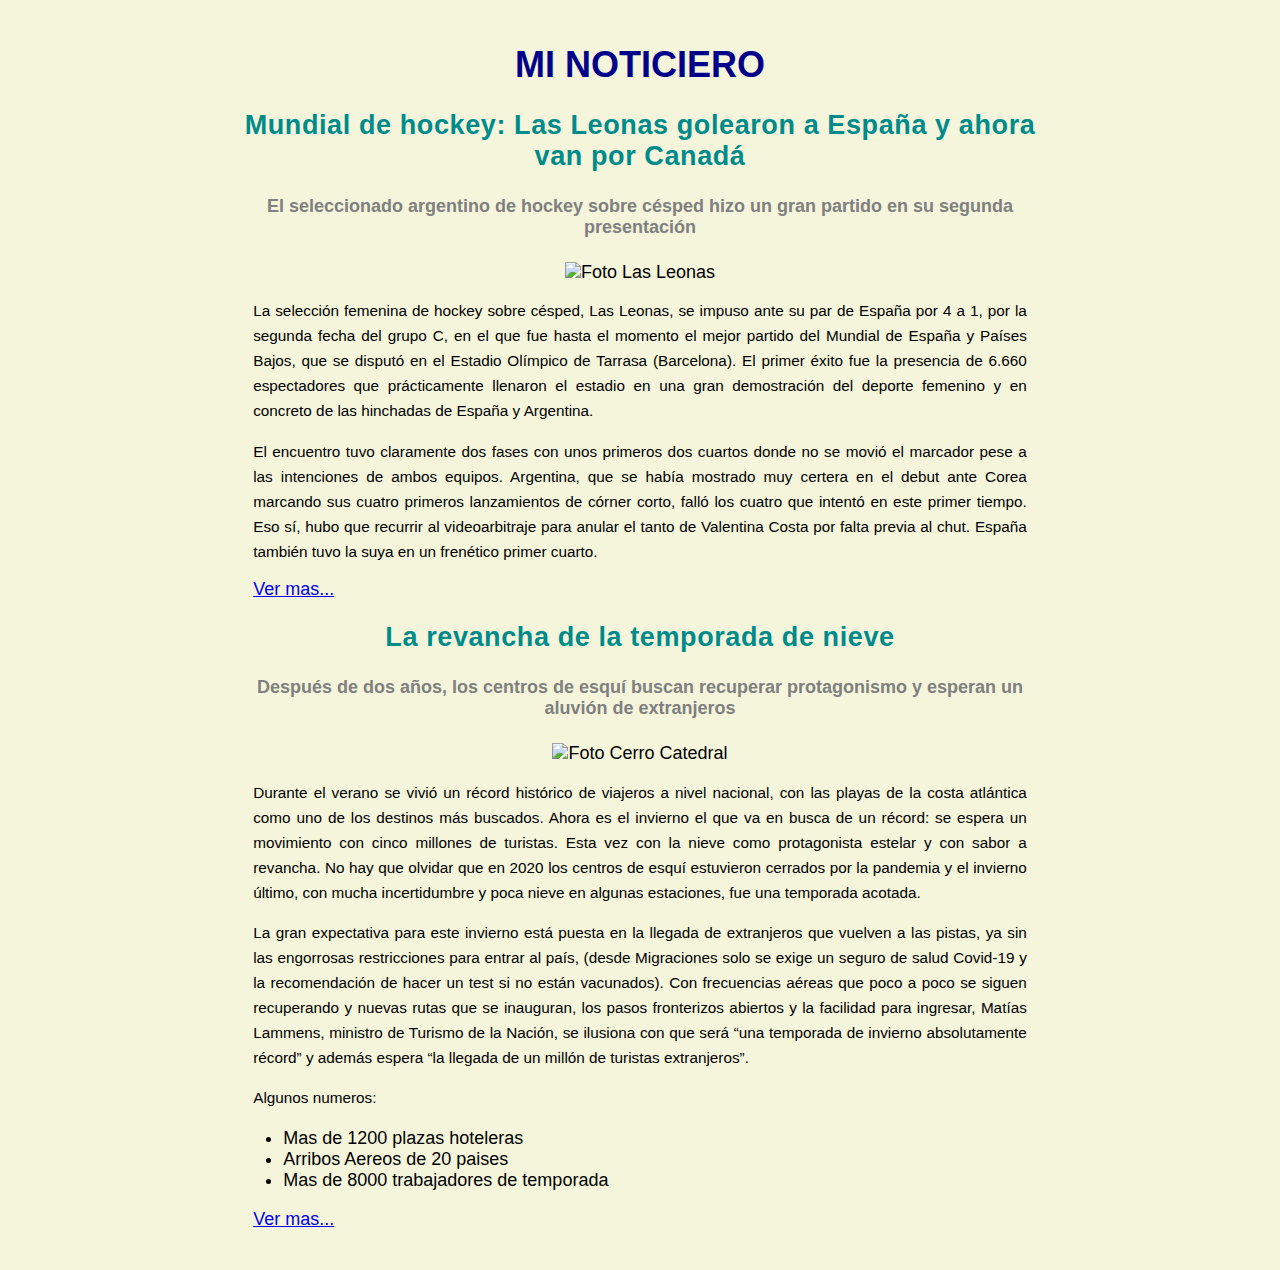
==== clase1.html @ a0bf460a "agrego ejercicio 3" ====
<!DOCTYPE html>
<html lang="en">
  <head>
    <meta charset="UTF-8" />
    <meta name="viewport" content="width=device-width, initial-scale=1.0" />
    <meta http-equiv="X-UA-Compatible" content="ie=edge" />
    <!-- Para el Ejercicio de la Clase 1 habilito este css -->
    <link rel="stylesheet" href="/css/estilo-clase-1.css" />
    <!-- Para el Ejercicio de la Clase 2 habilito este css -->
    <!-- <link rel="stylesheet" href="/css/estilo-clase-flexbox.css" /> -->
    <title>Front End - Ejercicio 1</title>
  </head>
  <!-- Enunciado
Armar una página que contenga 2 noticias:
Cada una debe tener:
● Un título
● Un subtítulo
● Una imagen
● Un enlace al portal donde está la noticia.
● Los textos deben estar justificados y los títulos
centrados, tener estilos y colores. También aplicar
una lista y un color de fondo. -->
  <body>
    <h1>Mi Noticiero</h1>
    <div class="contenidos">
      <div class="entrada-news">
        <h2>
          Mundial de hockey: Las Leonas golearon a España y ahora van por Canadá
        </h2>
        <h4>
          El seleccionado argentino de hockey sobre césped hizo un gran partido
          en su segunda presentación
        </h4>
        <img
          src="https://images.pagina12.com.ar/styles/focal_3_2_960x640/public/2022-07/568182-leonas-20efe.jpeg?itok=KvPvKa-x"
          alt="Foto Las Leonas"
        />
        <p>
          La selección femenina de hockey sobre césped, Las Leonas, se impuso
          ante su par de España por 4 a 1, por la segunda fecha del grupo C, en
          el que fue hasta el momento el mejor partido del Mundial de España y
          Países Bajos, que se disputó en el Estadio Olímpico de Tarrasa
          (Barcelona). El primer éxito fue la presencia de 6.660 espectadores
          que prácticamente llenaron el estadio en una gran demostración del
          deporte femenino y en concreto de las hinchadas de España y Argentina.
        </p>
        <p>
          El encuentro tuvo claramente dos fases con unos primeros dos cuartos
          donde no se movió el marcador pese a las intenciones de ambos equipos.
          Argentina, que se había mostrado muy certera en el debut ante Corea
          marcando sus cuatro primeros lanzamientos de córner corto, falló los
          cuatro que intentó en este primer tiempo. Eso sí, hubo que recurrir al
          videoarbitraje para anular el tanto de Valentina Costa por falta
          previa al chut. España también tuvo la suya en un frenético primer
          cuarto.
        </p>
        <div id="ir-al-contenido">
          <a
            href="https://www.pagina12.com.ar/434163-mundial-de-hockey-las-leonas-golearon-a-espana-y-ahora-van-p"
            >Ver mas...</a
          >
        </div>
      </div>
      <div class="entrada-news">
        <h2>
          La revancha de la temporada de nieve
        </h2>
        <h4>
          Después de dos años, los centros de esquí buscan recuperar
          protagonismo y esperan un aluvión de extranjeros
        </h4>
        <img
          src="https://www.lanacion.com.ar/resizer/xxtZKM75PHugLPni4T5O2KtIua4=/1200x800/smart/filters:format(webp):quality(80)/cloudfront-us-east-1.images.arcpublishing.com/lanacionar/RM6C4DFHYFALLELHYUGKCYI35I.JPG"
          alt="Foto Cerro Catedral"
        />
        <p>
          Durante el verano se vivió un récord histórico de viajeros a nivel
          nacional, con las playas de la costa atlántica como uno de los
          destinos más buscados. Ahora es el invierno el que va en busca de un
          récord: se espera un movimiento con cinco millones de turistas. Esta
          vez con la nieve como protagonista estelar y con sabor a revancha. No
          hay que olvidar que en 2020 los centros de esquí estuvieron cerrados
          por la pandemia y el invierno último, con mucha incertidumbre y poca
          nieve en algunas estaciones, fue una temporada acotada.
        </p>
        <p>
          La gran expectativa para este invierno está puesta en la llegada de
          extranjeros que vuelven a las pistas, ya sin las engorrosas
          restricciones para entrar al país, (desde Migraciones solo se exige un
          seguro de salud Covid-19 y la recomendación de hacer un test si no
          están vacunados). Con frecuencias aéreas que poco a poco se siguen
          recuperando y nuevas rutas que se inauguran, los pasos fronterizos
          abiertos y la facilidad para ingresar, Matías Lammens, ministro de
          Turismo de la Nación, se ilusiona con que será “una temporada de
          invierno absolutamente récord” y además espera “la llegada de un
          millón de turistas extranjeros”.
        </p>
        <p> Algunos numeros: 
          <ul>
            <li>Mas de 1200 plazas hoteleras</li>
            <li>Arribos Aereos de 20 paises</li>
            <li>Mas de 8000 trabajadores de temporada</li>
          </ul>
        </p>
        <div id="ir-al-contenido">
          <a
            href="https://www.lanacion.com.ar/turismo/la-revancha-de-la-temporada-de-nieve-nid26062022/"
            >Ver mas...</a
          >
        </div>
      </div>
    </div>
  </body>
</html>
---- css/estilo-clase-1.css ----
body {
  margin: 0 auto;
  padding: 20px;
  font-size: 18px;
  text-align: center;
  background-color: beige;
  font-family: "Gill Sans", "Gill Sans MT", Calibri, "Trebuchet MS", sans-serif;
}
h1 {
  font-weight: bolder;
  text-transform: uppercase;
  color: darkblue;
}
h2 {
  color: darkcyan;
  letter-spacing: 0.6px;
}
h3,
h4,
h5,
h6 {
  color: grey;
}
img {
  width: 300px;
  height: 300px;
}
ul,
ol {
  text-align: left;
}
p {
  text-align: justify;
  line-height: 25px;
  font-size: 85%;
  padding: 0 10px;
}
#ir-al-contenido {
  text-align: left;
  padding: 0 10px;
}
.contenidos {
  margin: 0 auto;
  width: 80%;
}
.entrada-news {
  width: 80%;
  margin: 20px auto;
}
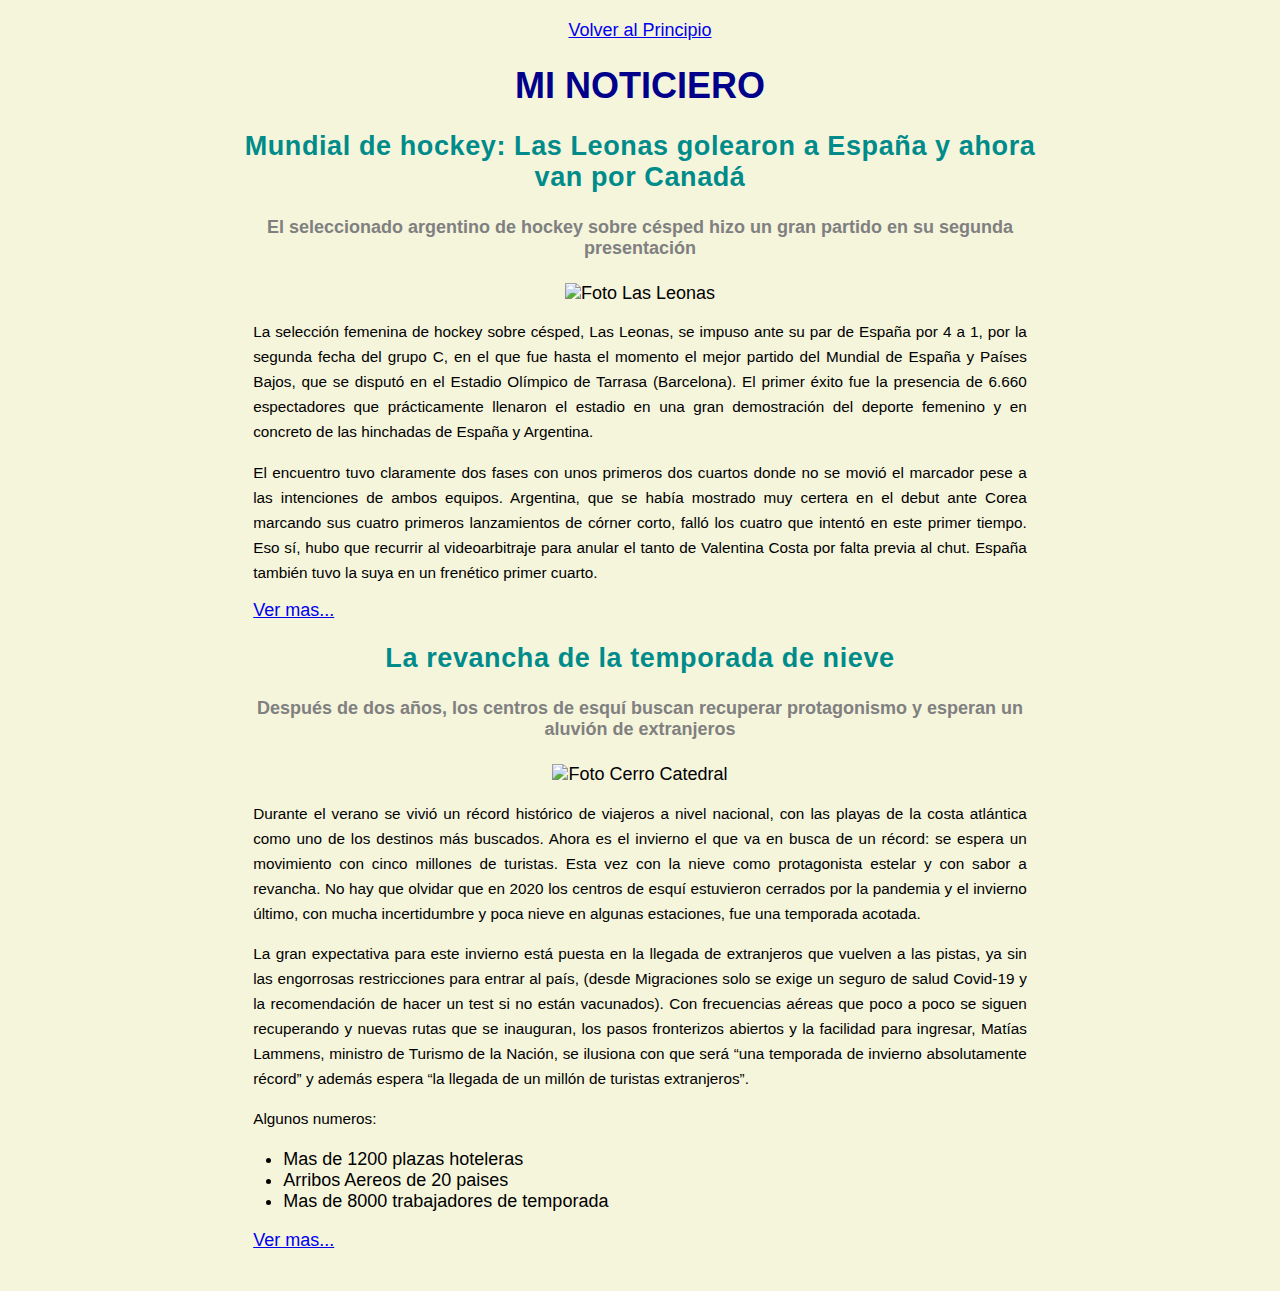
==== commit 51792451: "cambios ej 3" ====
--- a/clase1.html
+++ b/clase1.html
@@ -21,6 +21,7 @@
 centrados, tener estilos y colores. También aplicar
 una lista y un color de fondo. -->
   <body>
+    <a href="index.html" >Volver al Principio</a>
     <h1>Mi Noticiero</h1>
     <div class="contenidos">
       <div class="entrada-news">
